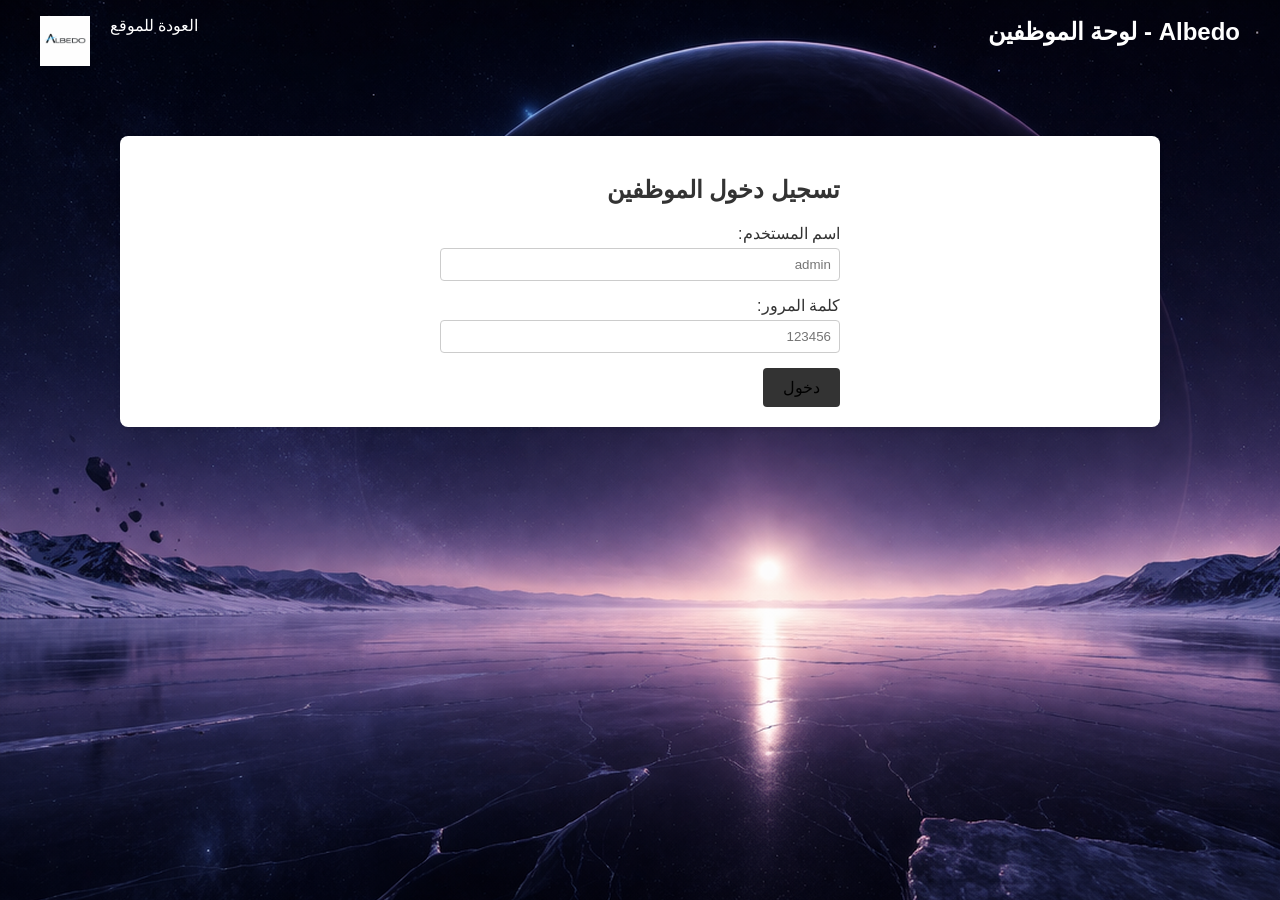
==== admin.html @ 02dba53e "Add files via upload" ====
<!DOCTYPE html>
<html lang="ar" dir="rtl">
<head>
    <meta charset="UTF-8">
    <meta name="viewport" content="width=device-width, initial-scale=1.0">
    <title>شركة Albedo- لوحة تحكم الموظفين</title>
    <link rel="stylesheet" href="style.css">
       <link rel="website icon" href="iekon/albedo_logo_modern_type.png">
</head>
<body>
    <header>
        <nav>
            <div class="logo">Albedo - لوحة الموظفين</div>
            <ul>
                <li><a href="index.html">العودة للموقع</a></li>
                <li><img src="iekon/albedo_logo_modern_type.png" class="logo"></li>
            </ul>
        </nav>
    </header>

    <main class="admin-container">
        <!-- قسم تسجيل الدخول -->
        <section id="loginSection" class="login-form">
            <h2 >تسجيل دخول الموظفين</h2>
            <div class="form-group">
                <label for="username">اسم المستخدم:</label>
                <input type="text" id="username" placeholder="admin">
            </div>
            <div class="form-group">
                <label for="password">كلمة المرور:</label>
                <input type="password" id="password" placeholder="123456">
            </div>
            <button onclick="login()" style="color: black;">دخول</button>
        </section>

        <!-- قسم عرض الطلبات (يظهر بعد تسجيل الدخول) -->
        <section id="adminSection" style="display: none;">
            <div style="display: flex; justify-content: space-between; align-items: center;">
                <h2>قائمة طلبات الشراء 
                    <br>welcime Ziad ceo
                </h2>

                <button onclick="logout()" style="background-color: #2688e4;">تسجيل خروج</button>
            </div>
            <table>
                <thead>
                    <tr>
                        <th>المنتج</th>
                        <th>السعر</th>
                        <th>اسم العميل</th>
                        <th>رقم الهاتف</th>
                        <th>العنوان</th>
                        <th>التاريخ والوقت</th>
                        <th>إلغاء</th>
                    </tr>
                </thead>
                <tbody id="ordersTable">
                    <!-- سيتم تحميل الطلبات هنا عبر JavaScript -->
                </tbody>
            </table>
        </section>
    </main>


    <script src="script.js"></script>
</body>
</html>
---- style.css ----
/* تنسيقات عامة */
body {
    font-family: 'Segoe UI', Tahoma, Geneva, Verdana, sans-serif;
    margin: 0;
    padding: 0;
    background-color: #f4f4f4;
    color: #333;
    direction: rtl;
    background-image: url(img/alb.png);
}

header {
    background-color: #33333300;
    color: #fff;
    padding: 1rem 0;
}

nav {
    display: flex;
    justify-content: space-between;
    align-items: center;
    max-width: 1200px;
    margin: 0 auto;
    padding: 0 20px;
}

.logo {
    font-size: 1.5rem;
    font-weight: bold;

  height:50px;

}


nav ul {
    list-style: none;
    display: flex;
    margin: 0;
    padding: 0;
}

nav ul li {
    margin-right: 20px;
}

nav ul li a {
    color: #fff;
    text-decoration: none;
}

.hero {
    text-align: center;
    padding: 50px 20px;
    background-color: #ccc;
    margin-bottom: 20px;
background-image: url(img/alb.png);
}

.products {
    display: grid;
    grid-template-columns: repeat(auto-fit, minmax(250px, 1fr));
    gap: 20px;
    max-width: 1200px;
    margin: 0 auto;
    padding: 20px;
}

.product-card {
    background-color: #fff;
    padding: 20px;
    border-radius: 8px;
    box-shadow: 0 2px 5px rgba(0,0,0,0.1);
    text-align: center;
}

.product-card img {
    max-width: 100%;
    height: auto;
    border-radius: 4px;
}

.price {
    font-weight: bold;
    color: #e44d26;
    font-size: 1.2rem;
}

button {
    background-color: #333;
    color: #fff;
    border: none;
    padding: 10px 20px;
    border-radius: 4px;
    cursor: pointer;
    font-size: 1rem;
}

button:hover {
    background-color: #189cde;
}

/* Modal styles */
.modal {
    display: none;
    position: fixed;
    z-index: 1;
    left: 0;
    top: 0;
    width: 100%;
    height: 100%;
    background-color: rgba(0,0,0,0.5);
}

.modal-content {
    background-color: #fff;
    margin: 10% auto;
    padding: 20px;
    border-radius: 8px;
    width: 80%;
    max-width: 500px;
    position: relative;
}

.close {
    position: absolute;
    top: 10px;
    left: 10px;
    font-size: 28px;
    font-weight: bold;
    cursor: pointer;
}

.form-group {
    margin-bottom: 15px;
}

.form-group label {
    display: block;
    margin-bottom: 5px;
}

.form-group input, .form-group textarea {
    width: 100%;
    padding: 8px;
    border: 1px solid #ccc;
    border-radius: 4px;
    box-sizing: border-box;
}

/* Admin page styles */
.admin-container {
    max-width: 1000px;
    margin: 50px auto;
    padding: 20px;
    background-color: #fff;
    border-radius: 8px;
    box-shadow: 0 2px 5px rgba(0,0,0,0.1);
}

.login-form {
    max-width: 400px;
    margin: 0 auto;
}

table {
    width: 100%;
    border-collapse: collapse;
    margin-top: 20px;
}

table th, table td {
    border: 1px solid #ddd;
    padding: 12px;
    text-align: right;
}

table th {
    background-color: #f2f2f2;
}

footer {
    text-align: center;
    padding: 20px;
    background-color: #333;
    color: #fff;
    margin-top: 50px;
}
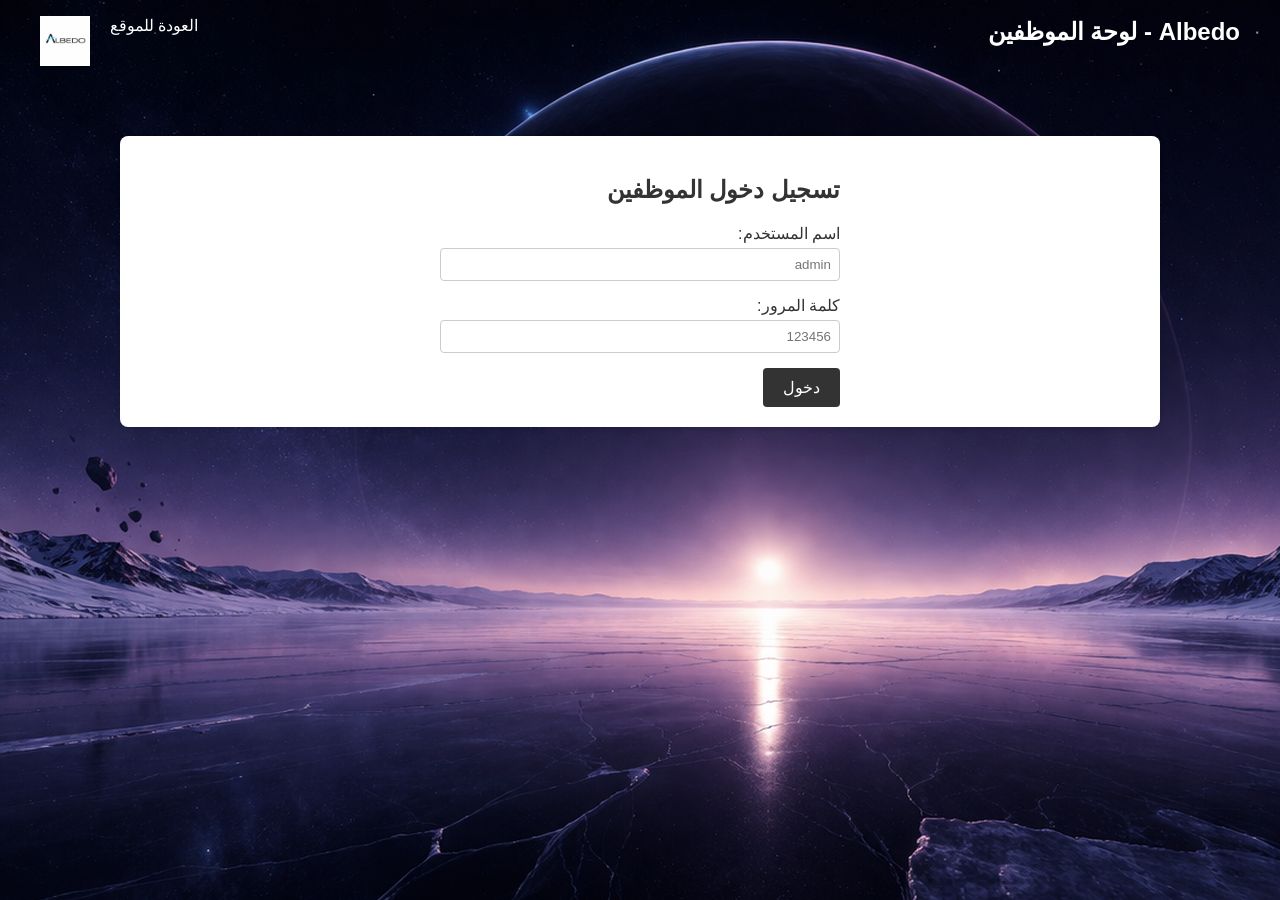
==== commit da9d87de: "Remove inline style from login button" ====
--- a/admin.html
+++ b/admin.html
@@ -30,7 +30,7 @@
                 <label for="password">كلمة المرور:</label>
                 <input type="password" id="password" placeholder="123456">
             </div>
-            <button onclick="login()" style="color: black;">دخول</button>
+            <button onclick="login()">دخول</button>
         </section>
 
         <!-- قسم عرض الطلبات (يظهر بعد تسجيل الدخول) -->
